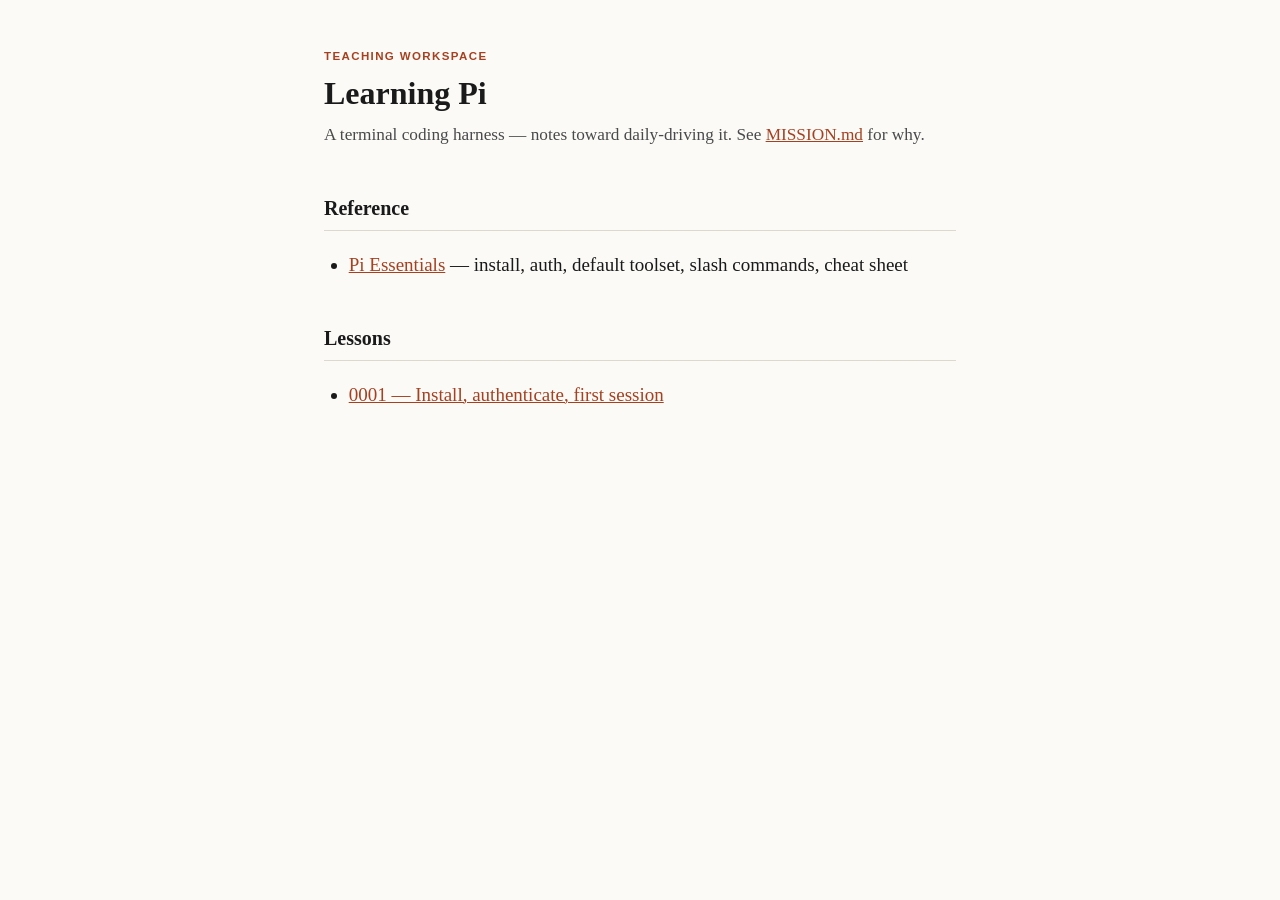
==== index.html @ 6e492a88 "Initial commit: Pi teaching workspace and project scaffold Co-Authored-By: Claude Sonnet 5 <noreply@" ====
<!doctype html>
<html lang="en">
<head>
<meta charset="utf-8">
<meta name="viewport" content="width=device-width, initial-scale=1">
<title>Pi Teaching Workspace</title>
<link rel="stylesheet" href="assets/style.css">
</head>
<body>
<article class="page">
  <div class="kicker">Teaching workspace</div>
  <h1>Learning Pi</h1>
  <p class="lede">A terminal coding harness — notes toward daily-driving it. See <a href="MISSION.md">MISSION.md</a> for why.</p>

  <h2>Reference</h2>
  <ul>
    <li><a href="reference/pi-essentials.html">Pi Essentials</a> — install, auth, default toolset, slash commands, cheat sheet</li>
  </ul>

  <h2>Lessons</h2>
  <ul>
    <li><a href="lessons/0001-install-and-first-session.html">0001 — Install, authenticate, first session</a></li>
  </ul>
</article>
</body>
</html>
---- assets/style.css ----
/* Shared stylesheet for the Pi teaching workspace: lessons/*.html and reference/*.html */

:root {
  --ink: #1a1a1a;
  --ink-soft: #4a4a4a;
  --paper: #fbfaf7;
  --paper-raised: #f2f0ea;
  --rule: #ddd8cc;
  --accent: #a6401f;
  --accent-soft: #c9d6c4;
  --code-bg: #f0efe9;
  --code-ink: #2c2c2c;
}

@media (prefers-color-scheme: dark) {
  :root {
    --ink: #e8e4d8;
    --ink-soft: #b8b3a3;
    --paper: #1c1b18;
    --paper-raised: #242320;
    --rule: #3a382f;
    --accent: #e0784a;
    --accent-soft: #3a4536;
    --code-bg: #242320;
    --code-ink: #e8e4d8;
  }
}

* { box-sizing: border-box; }

body {
  margin: 0;
  padding: 0;
  background: var(--paper);
  color: var(--ink);
  font-family: "Palatino Linotype", Palatino, "Book Antiqua", Georgia, serif;
  font-size: 19px;
  line-height: 1.55;
}

.page {
  max-width: 680px;
  margin: 0 auto;
  padding: 3rem 1.5rem 5rem;
}

.kicker {
  font-family: -apple-system, "Segoe UI", sans-serif;
  font-size: 0.72rem;
  letter-spacing: 0.12em;
  text-transform: uppercase;
  color: var(--accent);
  font-weight: 600;
  margin-bottom: 0.5rem;
}

h1 {
  font-size: 2rem;
  line-height: 1.2;
  margin: 0 0 0.3em;
}

h2 {
  font-size: 1.25rem;
  margin: 2.2em 0 0.6em;
  padding-bottom: 0.3em;
  border-bottom: 1px solid var(--rule);
}

h3 {
  font-size: 1.05rem;
  margin: 1.6em 0 0.5em;
}

p { margin: 0.9em 0; }

.lede {
  font-size: 1.08rem;
  color: var(--ink-soft);
  margin-top: 0;
}

a { color: var(--accent); text-decoration-thickness: 1px; }
a:hover { text-decoration-thickness: 2px; }

code, pre {
  font-family: "SF Mono", Menlo, Consolas, monospace;
  font-size: 0.85em;
  background: var(--code-bg);
  color: var(--code-ink);
  border-radius: 4px;
}

code { padding: 0.15em 0.35em; }

pre {
  padding: 0.9em 1em;
  overflow-x: auto;
  line-height: 1.5;
  border-left: 3px solid var(--accent);
}
pre code { padding: 0; background: none; }

table {
  width: 100%;
  border-collapse: collapse;
  font-size: 0.92rem;
  margin: 1em 0;
}
th, td {
  text-align: left;
  padding: 0.45em 0.6em;
  border-bottom: 1px solid var(--rule);
  vertical-align: top;
}
th {
  font-family: -apple-system, "Segoe UI", sans-serif;
  font-size: 0.72rem;
  letter-spacing: 0.05em;
  text-transform: uppercase;
  color: var(--ink-soft);
}

/* Callout boxes */
.box {
  border-radius: 8px;
  padding: 1em 1.2em;
  margin: 1.4em 0;
  font-size: 0.95rem;
}

.box-mission {
  background: var(--paper-raised);
  border-left: 3px solid var(--accent);
}
.box-mission .box-label { color: var(--accent); }

.box-source {
  background: var(--paper-raised);
  border: 1px solid var(--rule);
}

.box-ask {
  background: var(--paper-raised);
  border-left: 3px solid var(--ink-soft);
}

.box-label {
  font-family: -apple-system, "Segoe UI", sans-serif;
  font-size: 0.7rem;
  letter-spacing: 0.1em;
  text-transform: uppercase;
  font-weight: 700;
  display: block;
  margin-bottom: 0.4em;
}

/* Retrieval / quiz widgets */
.recall {
  background: var(--paper-raised);
  border: 1px dashed var(--rule);
  border-radius: 8px;
  padding: 1em 1.2em;
  margin: 1.4em 0;
}
.recall summary {
  cursor: pointer;
  font-family: -apple-system, "Segoe UI", sans-serif;
  font-size: 0.85rem;
  font-weight: 600;
  color: var(--ink-soft);
}
.recall[open] summary { margin-bottom: 0.6em; }
.recall .answer {
  padding-top: 0.6em;
  border-top: 1px solid var(--rule);
}

footer.lesson-nav {
  margin-top: 3.5rem;
  padding-top: 1.2rem;
  border-top: 1px solid var(--rule);
  font-family: -apple-system, "Segoe UI", sans-serif;
  font-size: 0.85rem;
  color: var(--ink-soft);
  display: flex;
  justify-content: space-between;
  gap: 1rem;
  flex-wrap: wrap;
}

.citation {
  font-size: 0.8em;
  color: var(--ink-soft);
  vertical-align: super;
}

ul, ol { padding-left: 1.3em; }
li { margin: 0.35em 0; }
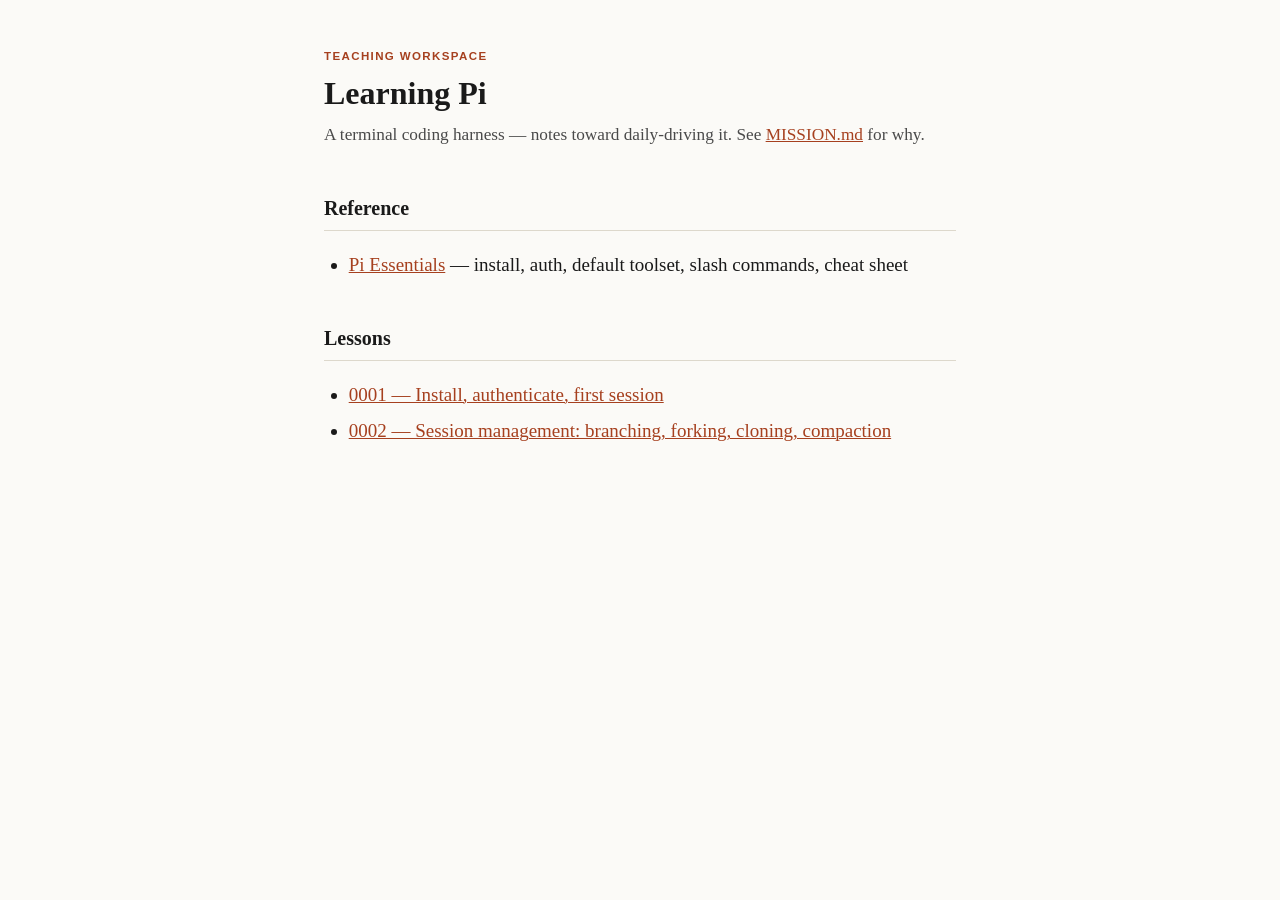
==== commit 5f7a4935: "Add Lesson 0002: session management (tree/fork/clone/compaction)" ====
--- a/index.html
+++ b/index.html
@@ -20,6 +20,7 @@
   <h2>Lessons</h2>
   <ul>
     <li><a href="lessons/0001-install-and-first-session.html">0001 — Install, authenticate, first session</a></li>
+    <li><a href="lessons/0002-session-management.html">0002 — Session management: branching, forking, cloning, compaction</a></li>
   </ul>
 </article>
 </body>
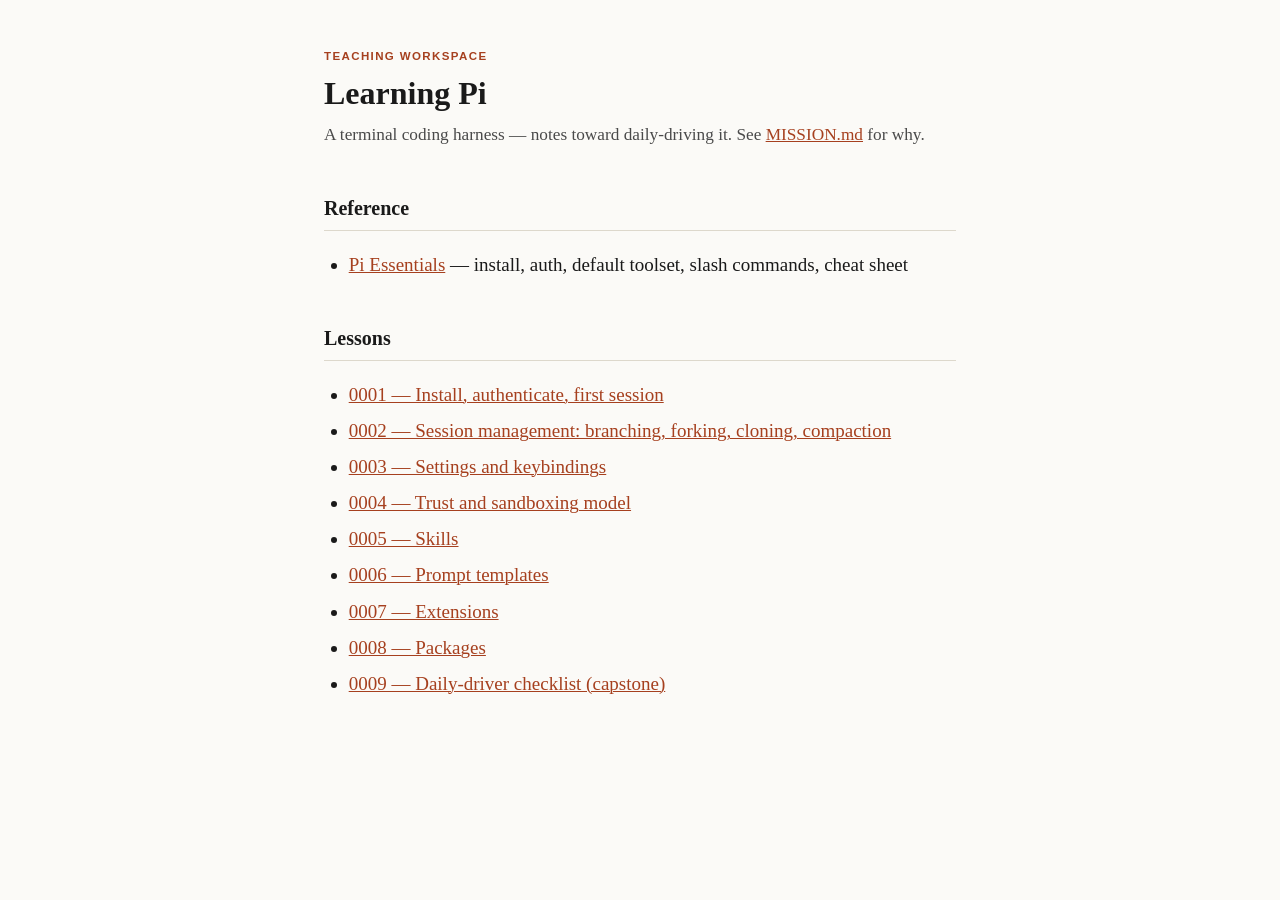
==== commit 218736a9: "Add lessons 0003-0009: settings, trust/sandboxing, skills, prompts, extensions, packages, capstone c" ====
--- a/index.html
+++ b/index.html
@@ -21,6 +21,13 @@
   <ul>
     <li><a href="lessons/0001-install-and-first-session.html">0001 — Install, authenticate, first session</a></li>
     <li><a href="lessons/0002-session-management.html">0002 — Session management: branching, forking, cloning, compaction</a></li>
+    <li><a href="lessons/0003-settings-and-keybindings.html">0003 — Settings and keybindings</a></li>
+    <li><a href="lessons/0004-trust-and-sandboxing.html">0004 — Trust and sandboxing model</a></li>
+    <li><a href="lessons/0005-skills.html">0005 — Skills</a></li>
+    <li><a href="lessons/0006-prompt-templates.html">0006 — Prompt templates</a></li>
+    <li><a href="lessons/0007-extensions.html">0007 — Extensions</a></li>
+    <li><a href="lessons/0008-packages.html">0008 — Packages</a></li>
+    <li><a href="lessons/0009-daily-driver-checklist.html">0009 — Daily-driver checklist (capstone)</a></li>
   </ul>
 </article>
 </body>
